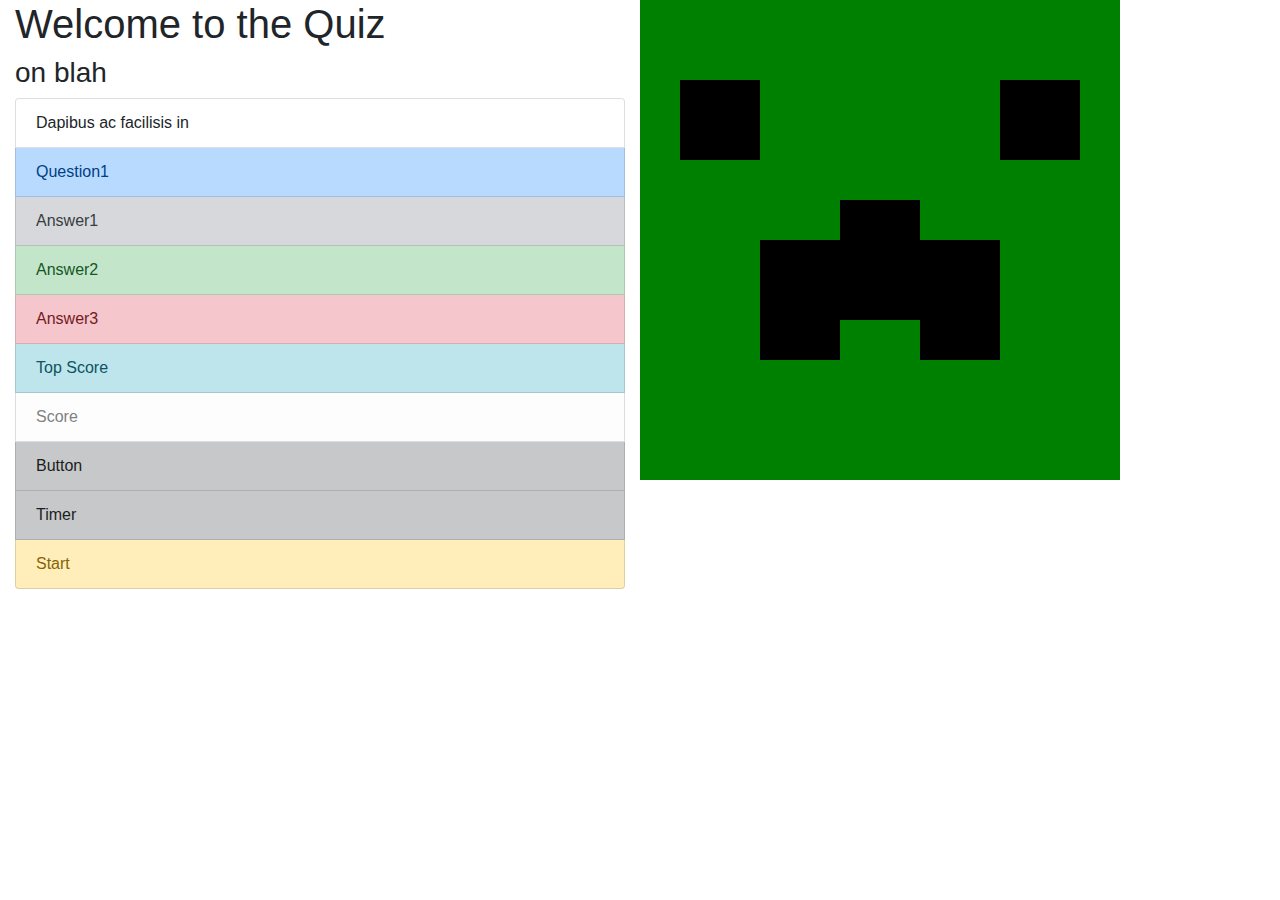
==== index.html @ bd0a5b20 "added eventlistener for start button, and setInterval to display countdown" ====
<!doctype html>
<html lang="en">
  <head>
    <!-- Required meta tags -->
    <meta charset="utf-8">
    <meta name="viewport" content="width=device-width, initial-scale=1, shrink-to-fit=no">



    <!-- Bootstrap CSS -->
    <link rel="stylesheet" href="https://stackpath.bootstrapcdn.com/bootstrap/4.4.1/css/bootstrap.min.css" integrity="sha384-Vkoo8x4CGsO3+Hhxv8T/Q5PaXtkKtu6ug5TOeNV6gBiFeWPGFN9MuhOf23Q9Ifjh" crossorigin="anonymous">

    <title>Code Quiz</title>
  </head>
  <body>
   

    

    <!-- Javascript code inserts another col-9 @ #insert-creeper  -->

    <section class="container-fluid">
     
      <div class="row" id ="insert-creeper">
        <div class = "col-6 qandacol">
          <h1>Welcome to the Quiz</h1>
          <h3 id ="question">on blah</h3>

          

          <ul class="list-group">
            <li class="list-group-item">Dapibus ac facilisis in</li>
                    
            <li class="list-group-item list-group-item-primary" id = "question">Question1</li>
            <li class="list-group-item list-group-item-secondary" id ="Answer1">Answer1</li>
            <li class="list-group-item list-group-item-success" id ="Answer2">Answer2</li>
            <li class="list-group-item list-group-item-danger" id = "Answer3">Answer3</li>
            
            <li class="list-group-item list-group-item-info" id="Top Score">Top Score</li>
            <li class="list-group-item list-group-item-light" id ="Score">Score</li>
            <li class="list-group-item list-group-item-dark" id ="Button">Button</li>
            <li class="list-group-item list-group-item-dark" id ="timer">Timer</li>
            <li class="list-group-item list-group-item-warning" id= "start">Start</li>

          </ul>
          <!-- <button id = "started">Get Ready</button> -->




        </div>
      </div>
    </section>




    





    <!-- Optional JavaScript -->
    <!-- jQuery first, then Popper.js, then Bootstrap JS -->
    <script src="https://code.jquery.com/jquery-3.4.1.slim.min.js" integrity="sha384-J6qa4849blE2+poT4WnyKhv5vZF5SrPo0iEjwBvKU7imGFAV0wwj1yYfoRSJoZ+n" crossorigin="anonymous"></script>
    <script src="https://cdn.jsdelivr.net/npm/popper.js@1.16.0/dist/umd/popper.min.js" integrity="sha384-Q6E9RHvbIyZFJoft+2mJbHaEWldlvI9IOYy5n3zV9zzTtmI3UksdQRVvoxMfooAo" crossorigin="anonymous"></script>
    <script src="https://stackpath.bootstrapcdn.com/bootstrap/4.4.1/js/bootstrap.min.js" integrity="sha384-wfSDF2E50Y2D1uUdj0O3uMBJnjuUD4Ih7YwaYd1iqfktj0Uod8GCExl3Og8ifwB6" crossorigin="anonymous"></script>
    <!-- link to customer JavaScript -->
    <script src="script.js"></script>
  </body>
</html>
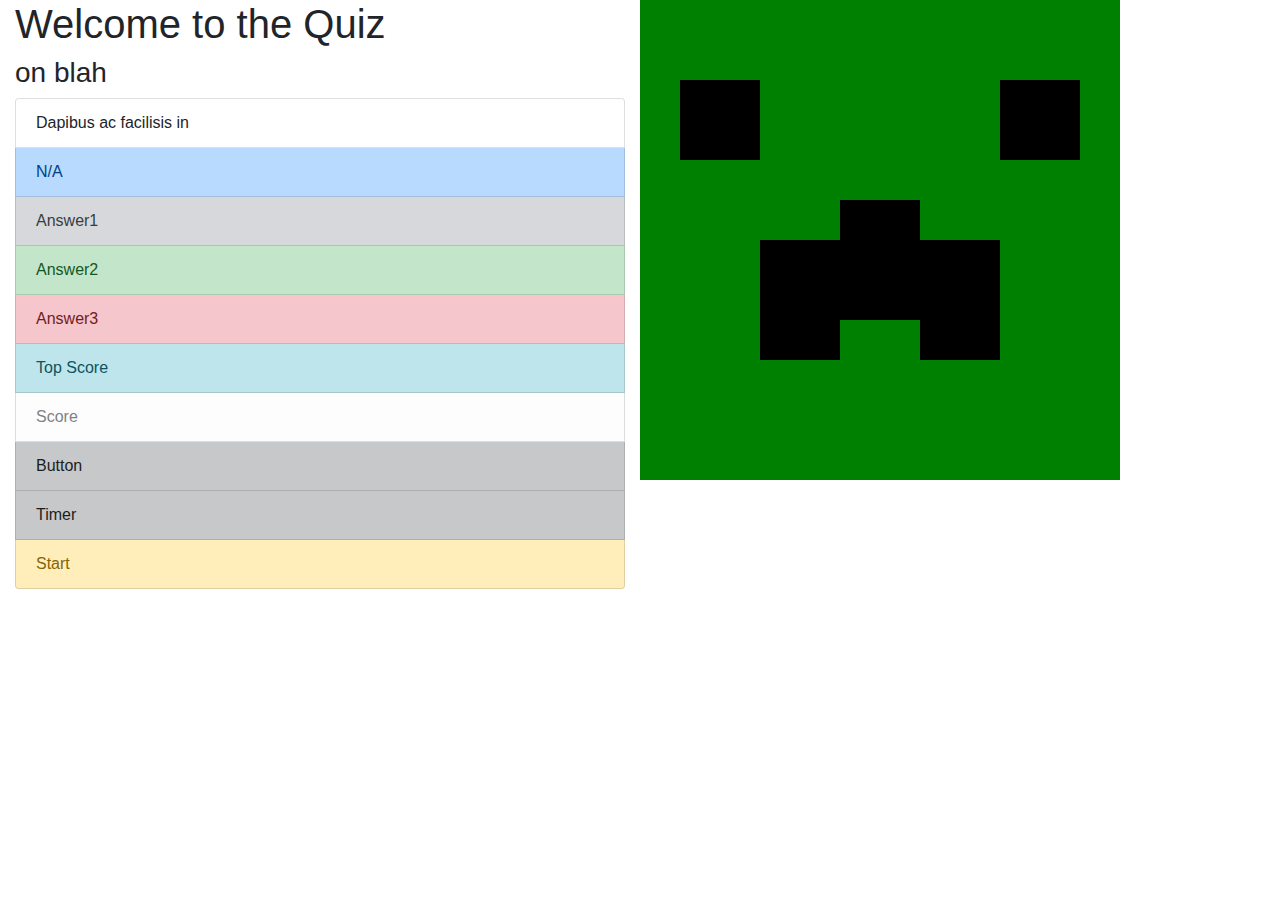
==== commit 08c7c9f2: "first question population, working on event listen for answers" ====
--- a/index.html
+++ b/index.html
@@ -34,13 +34,13 @@
           <ul class="list-group">
             <li class="list-group-item">Dapibus ac facilisis in</li>
                     
-            <li class="list-group-item list-group-item-primary" id = "question">Question1</li>
-            <li class="list-group-item list-group-item-secondary" id ="Answer1">Answer1</li>
-            <li class="list-group-item list-group-item-success" id ="Answer2">Answer2</li>
-            <li class="list-group-item list-group-item-danger" id = "Answer3">Answer3</li>
+            <li class="list-group-item list-group-item-primary">N/A</li>
+            <li class="list-group-item list-group-item-secondary answers" id ="answer1">Answer1</li>
+            <li class="list-group-item list-group-item-success answers" id ="answer2">Answer2</li>
+            <li class="list-group-item list-group-item-danger answers" id = "answer3">Answer3</li>
             
-            <li class="list-group-item list-group-item-info" id="Top Score">Top Score</li>
-            <li class="list-group-item list-group-item-light" id ="Score">Score</li>
+            <li class="list-group-item list-group-item-info" id="topscore">Top Score</li>
+            <li class="list-group-item list-group-item-light" id ="score">Score</li>
             <li class="list-group-item list-group-item-dark" id ="Button">Button</li>
             <li class="list-group-item list-group-item-dark" id ="timer">Timer</li>
             <li class="list-group-item list-group-item-warning" id= "start">Start</li>
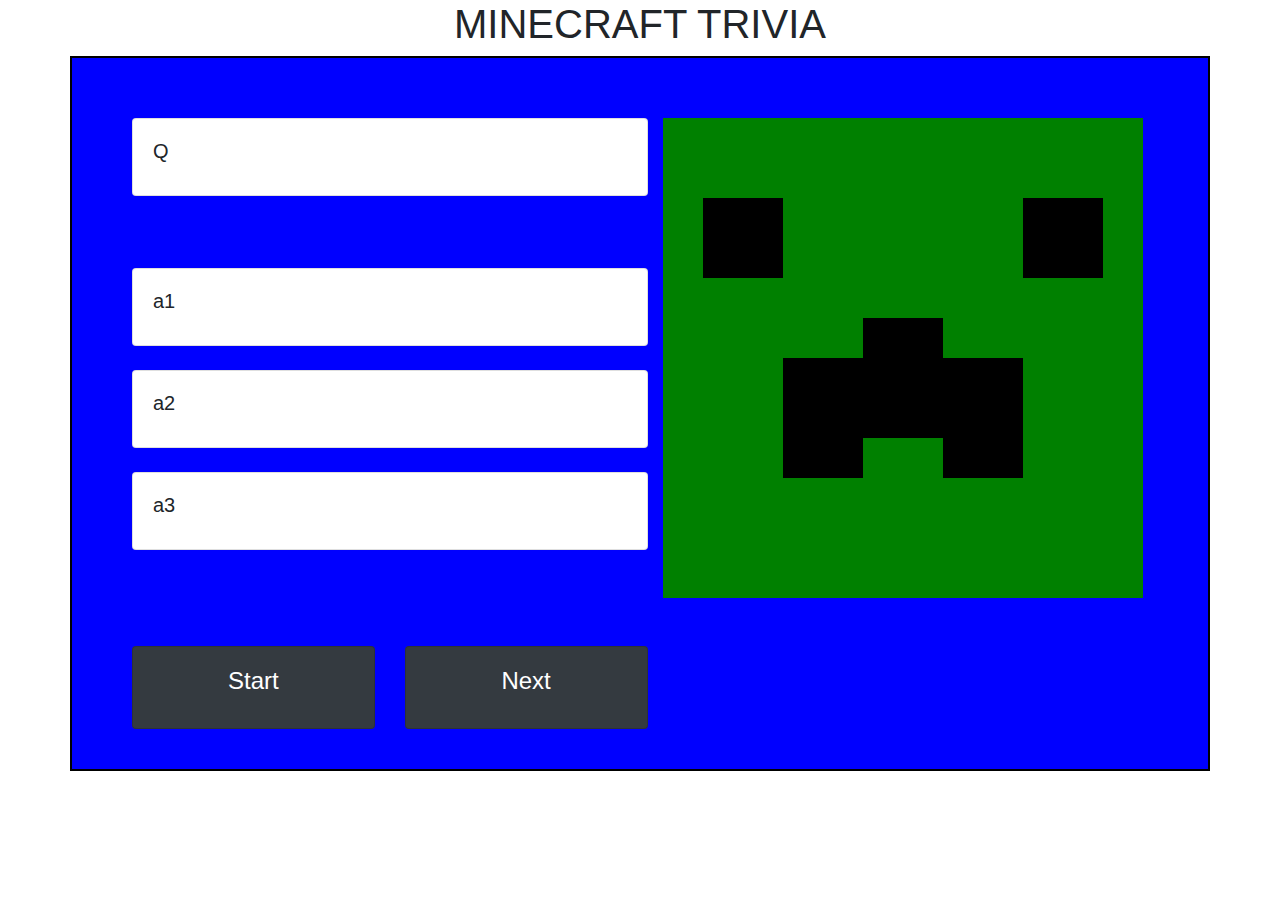
==== commit c68c6f34: "redesinged layout, added reset button" ====
--- a/index.html
+++ b/index.html
@@ -8,45 +8,90 @@
     <meta charset="utf-8">
     <meta name="viewport" content="width=device-width, initial-scale=1, shrink-to-fit=no">
 
-
-
     <!-- Bootstrap CSS -->
     <link rel="stylesheet" href="https://stackpath.bootstrapcdn.com/bootstrap/4.4.1/css/bootstrap.min.css" integrity="sha384-Vkoo8x4CGsO3+Hhxv8T/Q5PaXtkKtu6ug5TOeNV6gBiFeWPGFN9MuhOf23Q9Ifjh" crossorigin="anonymous">
-
+    <link rel="stylesheet" href="style.css">
     <title>Code Quiz</title>
   </head>
   <body>
    
-
+    <h1>MINECRAFT TRIVIA <span id ="timer"></span></h1>
     
 
     <!-- Javascript code inserts another col-9 @ #insert-creeper  -->
 
-    <section class="container-fluid">
+    <section class="container quiz mx-auto">
      
       <div class="row" id ="insert-creeper">
-        <div class = "col-6 qandacol">
-          <h1>Welcome to the Quiz</h1>
-          <h3 id ="question">on blah</h3>
+        <div class = "col-6 qandacol listofanswers">          
+          <div class="card">
+            <div class="card-body">
+              <h5 class="card-title" id="question">Q</h5>
+            </div>
+          </div>
 
+          <br><br><br>
+
+          <div class="card">
+            <div class="card-body">
+              <h5 class="card-title answers" onclick="check(this)" id ="answer1">a1</h5>
+            </div>
+          </div>
           
+          <br>
 
-          <ul class="list-group">
-            <li class="list-group-item">Dapibus ac facilisis in</li>
-                    
-            <li class="list-group-item list-group-item-primary">N/A</li>
-            <li class="list-group-item list-group-item-secondary answers" id ="answer1">Answer1</li>
-            <li class="list-group-item list-group-item-success answers" id ="answer2">Answer2</li>
-            <li class="list-group-item list-group-item-danger answers" id = "answer3">Answer3</li>
+          <div class="card">
+            <div class="card-body">
+              <h5 class="card-title answers" onclick="check(this)" id ="answer2">a2</h5>
+            </div>
+          </div>    
+
+          <br>
+
+          <div class="card">
+            <div class="card-body">
+              <h5 class="card-title answers" onclick="check(this)" id ="answer3">a3</h5>
+            </div>
+          </div>
+          
+          <br><br><br><br>
+
+          <div class="row">
+            <div class="col-6">
+              <div class="card bg-dark text-white">
+                <div class="card-body">
+                  <h4 class="card-title text-center" id= "start">Start</h4>
+                </div>
+              </div>
+            </div>
+
+            <div class="col-6">
+              <div class="card text-white bg-dark">
+                <div class="card-body">
+                  <h4 class="card-title text-center" id= "next">Next</h4>
+                </div>
+              </div>
+            </div>
+          </div>
             
+
+          <!-- <ul class="list-group">
+                
+            <li class="list-group-item list-group-item-primary" id="question">Question</li>
+            <li class="list-group-item"></li>
+            <li class="list-group-item list-group-item-secondary answers" onclick="check(this)" id ="answer1">Answer1</li>
+            <li class="list-group-item list-group-item-success answers" onclick="check(this)" id ="answer2">Answer2</li>
+            <li class="list-group-item list-group-item-danger answers" onclick="check(this)" id = "answer3">Answer3</li>
             <li class="list-group-item list-group-item-info" id="topscore">Top Score</li>
             <li class="list-group-item list-group-item-light" id ="score">Score</li>
-            <li class="list-group-item list-group-item-dark" id ="Button">Button</li>
-            <li class="list-group-item list-group-item-dark" id ="timer">Timer</li>
+            <li class="list-group-item list-group-item-dark" id ="button">Button</li>
+            <li class="list-group-item list-group-item-dark" >N/Z</li>
             <li class="list-group-item list-group-item-warning" id= "start">Start</li>
 
-          </ul>
-          <!-- <button id = "started">Get Ready</button> -->
+          </ul> -->
+
+
+          <!-- <button id = "started">Get Ready</button>
 
 
 
--- a/style.css
+++ b/style.css
@@ -0,0 +1,21 @@
+.quiz{
+    background-color: blue;
+    border: 2px solid black;
+    padding-left: 60px;
+    padding-top: 60px;
+    padding-bottom: 40px;
+    
+}
+
+h1{
+    text-align: center;
+}
+
+#timer{
+    color:red;
+};
+
+/* .correct{
+    background-color: greenyellow;
+   
+}; */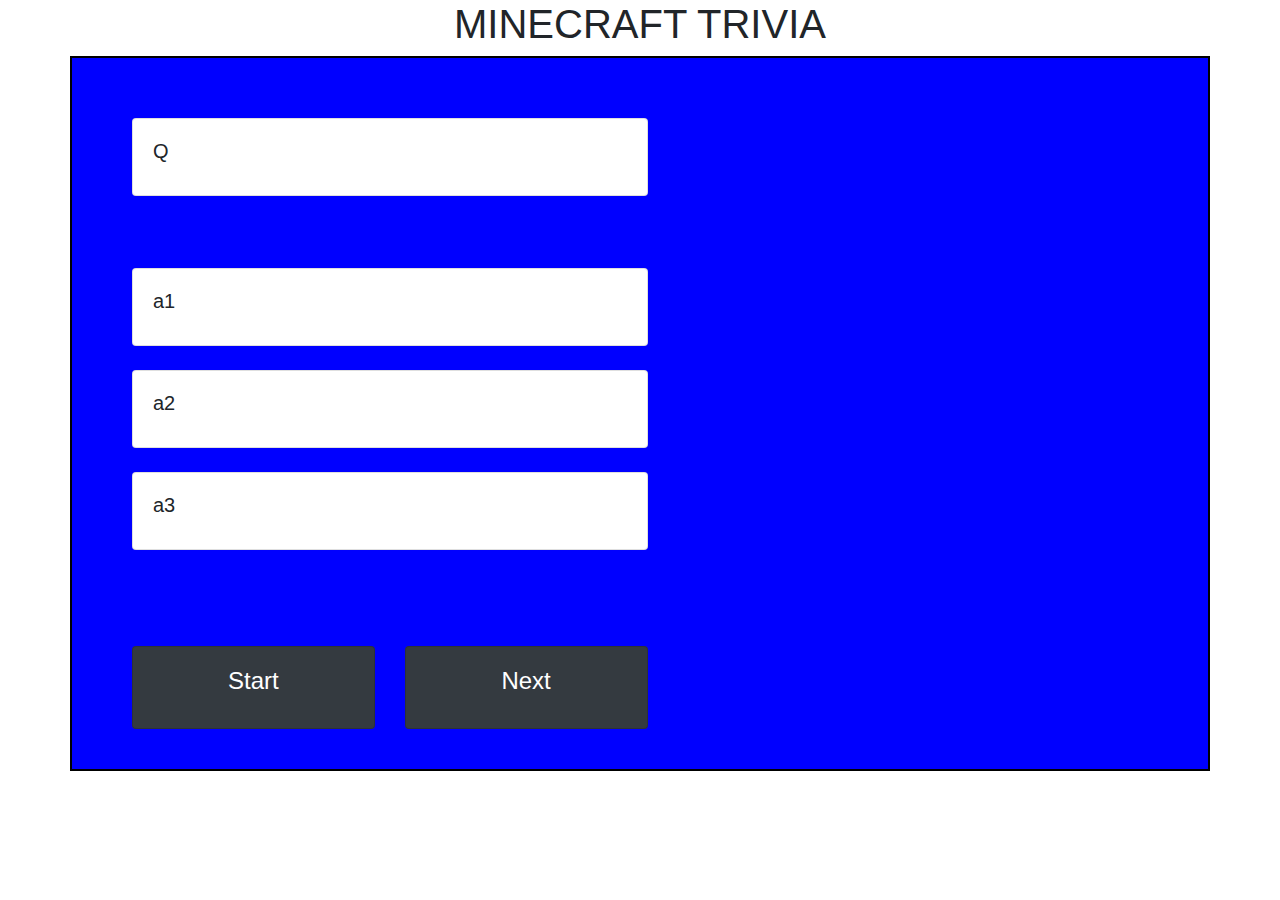
==== commit 9cf03089: "creted 2nd html, redisign, clean up comments" ====
--- a/index.html
+++ b/index.html
@@ -72,31 +72,9 @@
                 </div>
               </div>
             </div>
-          </div>
-            
+          </div>        
 
-          <!-- <ul class="list-group">
-                
-            <li class="list-group-item list-group-item-primary" id="question">Question</li>
-            <li class="list-group-item"></li>
-            <li class="list-group-item list-group-item-secondary answers" onclick="check(this)" id ="answer1">Answer1</li>
-            <li class="list-group-item list-group-item-success answers" onclick="check(this)" id ="answer2">Answer2</li>
-            <li class="list-group-item list-group-item-danger answers" onclick="check(this)" id = "answer3">Answer3</li>
-            <li class="list-group-item list-group-item-info" id="topscore">Top Score</li>
-            <li class="list-group-item list-group-item-light" id ="score">Score</li>
-            <li class="list-group-item list-group-item-dark" id ="button">Button</li>
-            <li class="list-group-item list-group-item-dark" >N/Z</li>
-            <li class="list-group-item list-group-item-warning" id= "start">Start</li>
-
-          </ul> -->
-
-
-          <!-- <button id = "started">Get Ready</button>
-
-
-
-
-        </div>
+         </div>
       </div>
     </section>
 
@@ -116,5 +94,6 @@
     <script src="https://stackpath.bootstrapcdn.com/bootstrap/4.4.1/js/bootstrap.min.js" integrity="sha384-wfSDF2E50Y2D1uUdj0O3uMBJnjuUD4Ih7YwaYd1iqfktj0Uod8GCExl3Og8ifwB6" crossorigin="anonymous"></script>
     <!-- link to customer JavaScript -->
     <script src="script.js"></script>
+    
   </body>
 </html>--- a/style.css
+++ b/style.css
@@ -15,7 +15,3 @@
     color:red;
 };
 
-/* .correct{
-    background-color: greenyellow;
-   
-}; */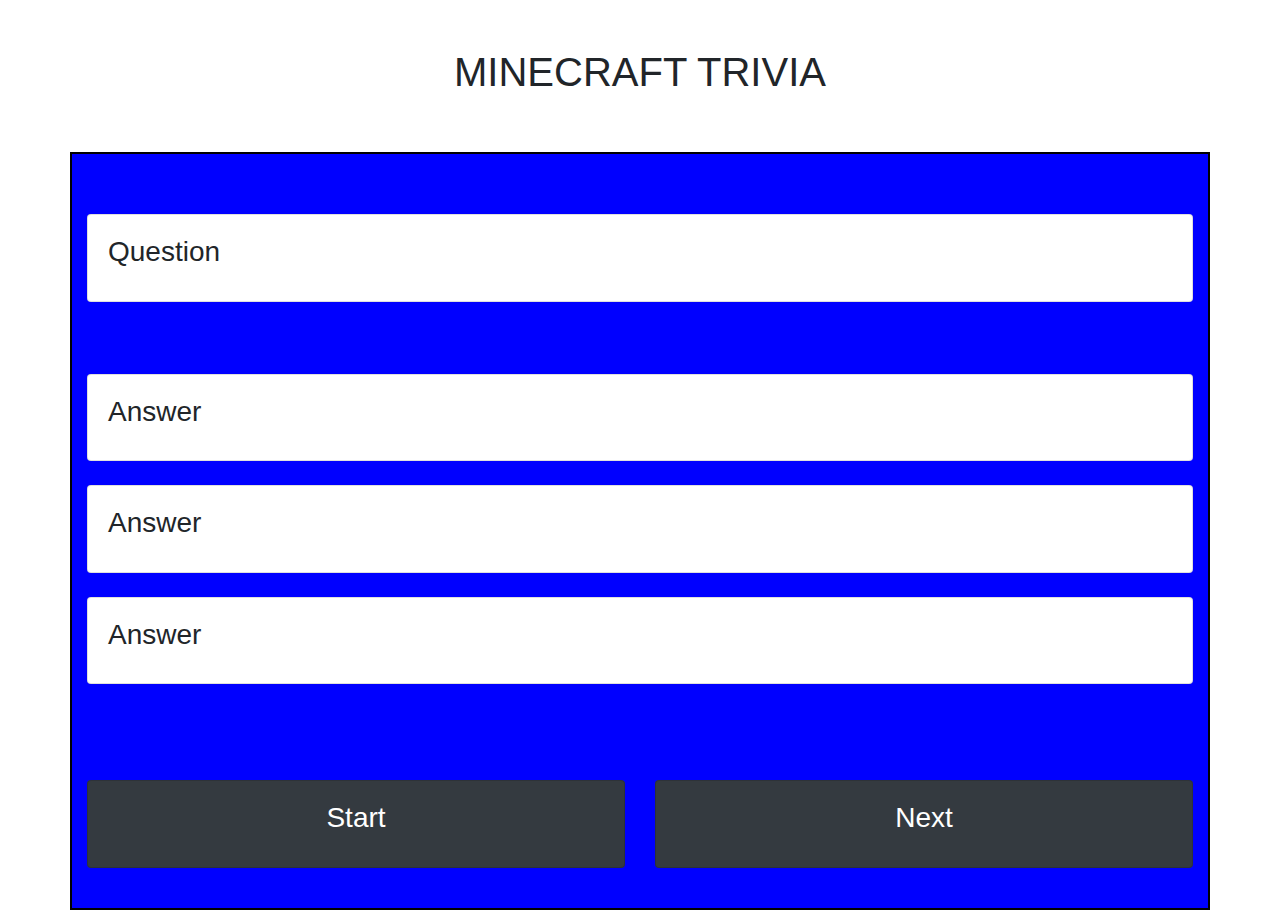
==== commit 88f96071: "loaded new questions, cleaned up comments, and updated styling" ====
--- a/index.html
+++ b/index.html
@@ -14,19 +14,20 @@
     <title>Code Quiz</title>
   </head>
   <body>
+
+    <br><br>
    
-    <h1>MINECRAFT TRIVIA <span id ="timer"></span></h1>
+    <h1>MINECRAFT TRIVIA <span id ="timer"></span></h1> 
     
-
-    <!-- Javascript code inserts another col-9 @ #insert-creeper  -->
+    <br><br>
 
     <section class="container quiz mx-auto">
      
       <div class="row" id ="insert-creeper">
-        <div class = "col-6 qandacol listofanswers">          
+        <div class = "col-12 qandacol listofanswers">          
           <div class="card">
             <div class="card-body">
-              <h5 class="card-title" id="question">Q</h5>
+              <h3 class="card-title" id="question">Question</h3>
             </div>
           </div>
 
@@ -34,7 +35,7 @@
 
           <div class="card">
             <div class="card-body">
-              <h5 class="card-title answers" onclick="check(this)" id ="answer1">a1</h5>
+              <h3 class="card-title answers" onclick="check(this)" id ="answer1">Answer</h3>
             </div>
           </div>
           
@@ -42,7 +43,7 @@
 
           <div class="card">
             <div class="card-body">
-              <h5 class="card-title answers" onclick="check(this)" id ="answer2">a2</h5>
+              <h3 class="card-title answers" onclick="check(this)" id ="answer2">Answer</h3>
             </div>
           </div>    
 
@@ -50,7 +51,7 @@
 
           <div class="card">
             <div class="card-body">
-              <h5 class="card-title answers" onclick="check(this)" id ="answer3">a3</h5>
+              <h3 class="card-title answers" onclick="check(this)" id ="answer3">Answer</h3>
             </div>
           </div>
           
@@ -60,7 +61,7 @@
             <div class="col-6">
               <div class="card bg-dark text-white">
                 <div class="card-body">
-                  <h4 class="card-title text-center" id= "start">Start</h4>
+                  <h3 class="card-title text-center" id= "start">Start</h3>
                 </div>
               </div>
             </div>
@@ -68,7 +69,7 @@
             <div class="col-6">
               <div class="card text-white bg-dark">
                 <div class="card-body">
-                  <h4 class="card-title text-center" id= "next">Next</h4>
+                  <h3 class="card-title text-center" id= "next">Next</h3>
                 </div>
               </div>
             </div>
@@ -79,14 +80,6 @@
     </section>
 
 
-
-
-    
-
-
-
-
-
     <!-- Optional JavaScript -->
     <!-- jQuery first, then Popper.js, then Bootstrap JS -->
     <script src="https://code.jquery.com/jquery-3.4.1.slim.min.js" integrity="sha384-J6qa4849blE2+poT4WnyKhv5vZF5SrPo0iEjwBvKU7imGFAV0wwj1yYfoRSJoZ+n" crossorigin="anonymous"></script>
@@ -94,6 +87,7 @@
     <script src="https://stackpath.bootstrapcdn.com/bootstrap/4.4.1/js/bootstrap.min.js" integrity="sha384-wfSDF2E50Y2D1uUdj0O3uMBJnjuUD4Ih7YwaYd1iqfktj0Uod8GCExl3Og8ifwB6" crossorigin="anonymous"></script>
     <!-- link to customer JavaScript -->
     <script src="script.js"></script>
+    <script sre="script.js"></script>
     
   </body>
 </html>--- a/style.css
+++ b/style.css
@@ -1,10 +1,9 @@
 .quiz{
     background-color: blue;
     border: 2px solid black;
-    padding-left: 60px;
+    /* padding-left: 60px; */
     padding-top: 60px;
-    padding-bottom: 40px;
-    
+    padding-bottom: 40px; 
 }
 
 h1{
@@ -13,5 +12,5 @@
 
 #timer{
     color:red;
-};
 
+
